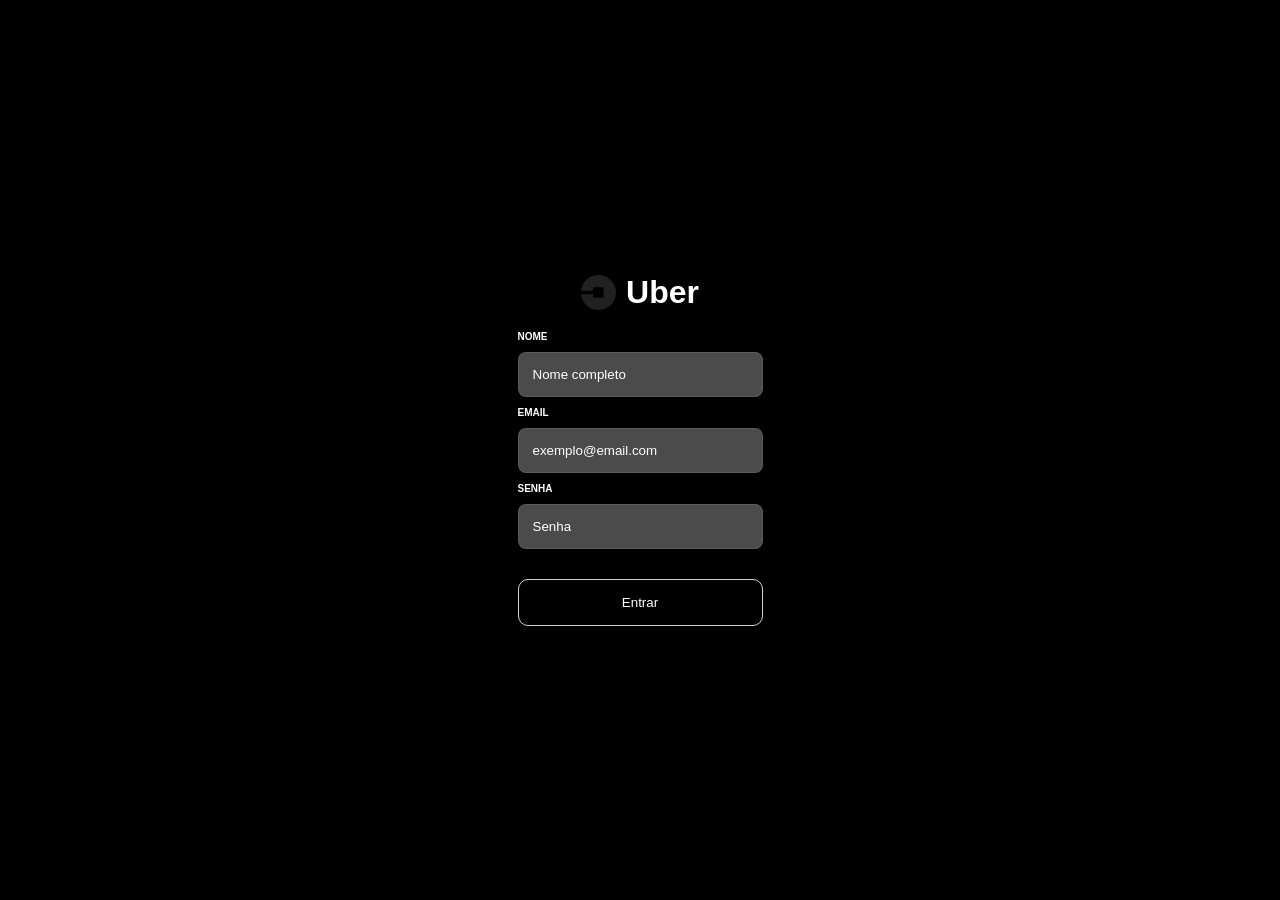
==== index.html @ 7963d484 "Add files via upload" ====
<!DOCTYPE html>
<html lang="pt-br">

<head>
    <meta charset="UTF-8">
    <meta name="viewport" content="width=device-width, initial-scale=1">

    <title>Uber</title>

    <style>
        * {
            margin: 0;
            padding: 0;
            box-sizing: border-box;
            font-family: Arial, Helvetica, sans-serif;
        }

        body {
            background: black;
            height: 100vh;
            display: flex;
            justify-content: center;
            align-items: center;
        }

        .card {
            background: black;
            width: 325px;
            padding: 40px;
            border-radius: 20px;
            box-shadow: 0 15px 30px rgba(0, 0, 0, .3);
            text-align: center;
        }

        .titulo-container {
            display: flex;
            justify-content: center;
            align-items: center;
            gap: 10px;
            margin-bottom: 20px;
        }

        .logo-titulo {
            width: 35px;
            height: auto;
        }

        h1 {
            color: white;
            font-family: 'Segoe UI', Tahoma, Geneva, Verdana, sans-serif;
        }

        input {
            color: #D3D3D3;
            width: 100%;
            background-color: rgba(250, 249, 249, 0.3);
            padding: 14px;
            margin: 10px 0;
            border-radius: 8px;
            border: 1px solid rgba(128, 128, 128, 0.3);
            font-family: 'Segoe UI', Tahoma, Geneva, Verdana, sans-serif;
            outline: none;
        }

        input::placeholder {
            color: white;
        }

        button {
            width: 100%;
            padding: 15px;
            margin-top: 20px;
            border: 1px solid #D3D3D3;
            border-radius: 10px;
            background: black;
            color: white;
            cursor: pointer;
            transition: .3s;
            font-family: 'Segoe UI', Tahoma, Geneva, Verdana, sans-serif;
        }

        button:hover {
            background: white;
            color: black;
        }

        h5 {
            text-align: left;
            color: white;
            font-size: 10px;
        }
    </style>
</head>

<body>

    <div class="card">
        
        <div class="titulo-container">
            <img src="logo.png" alt="Logo Uber" class="logo-titulo">
            <h1>Uber</h1>
        </div>

        <form id="meuFormulario">
            <h5>NOME</h5>
            <input type="text" id="nome" required placeholder="Nome completo">

            <h5>EMAIL</h5>
            <input type="email" id="email" required placeholder="exemplo@email.com">

            <h5>SENHA</h5>
            <input type="password" id="senha" required placeholder="Senha">

            <button type="submit">Entrar</button>
        </form>
    </div>

    <script src="script.js"></script>
</body>

</html>
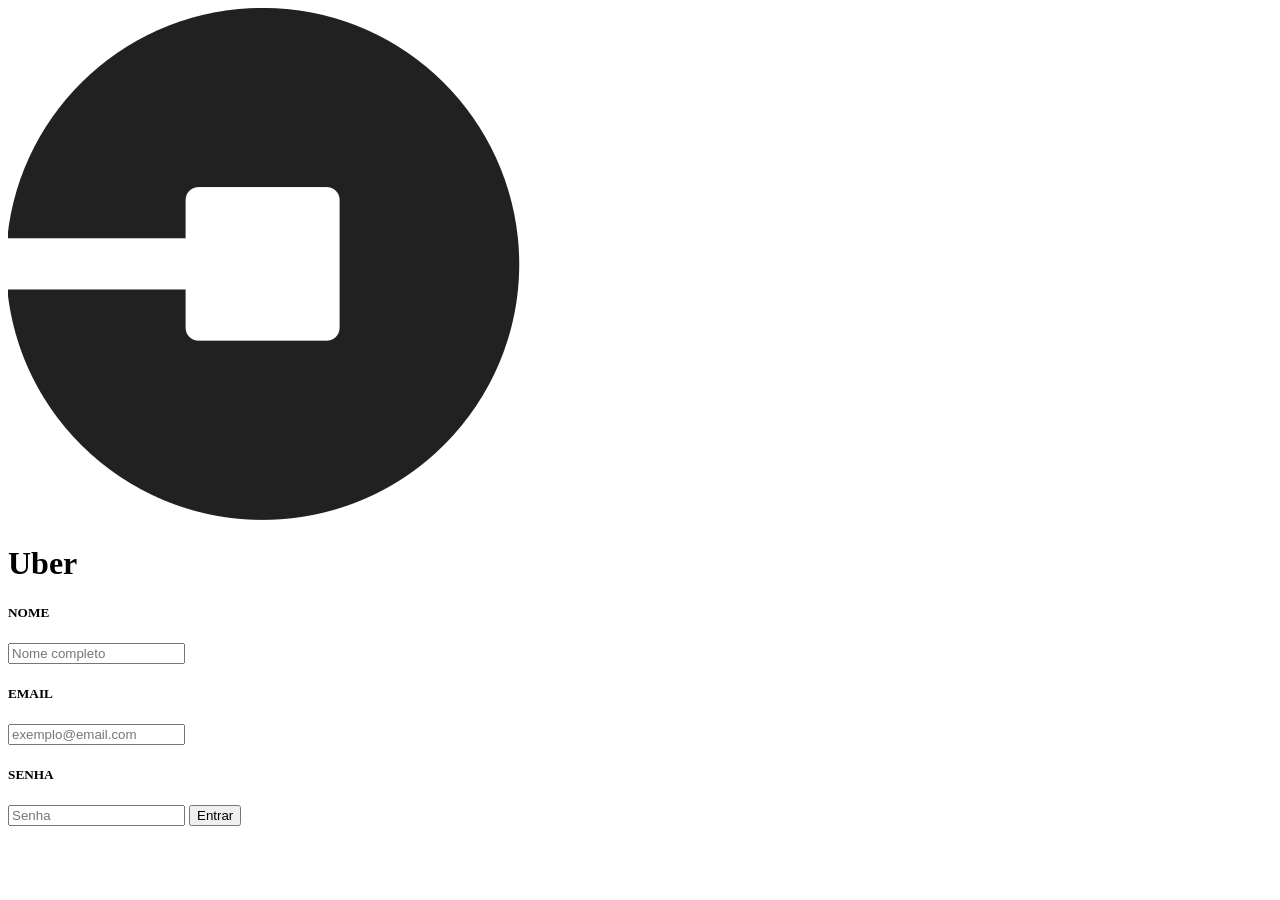
==== commit 61013b36: "Refactor index.html for login page structure" ====
--- a/index.html
+++ b/index.html
@@ -3,119 +3,54 @@
 
 <head>
     <meta charset="UTF-8">
-    <meta name="viewport" content="width=device-width, initial-scale=1">
+    <meta name="viewport" content="width=device-width, initial-scale=1.0">
 
-    <title>Uber</title>
+    <title>Uber - Login</title>
 
-    <style>
-        * {
-            margin: 0;
-            padding: 0;
-            box-sizing: border-box;
-            font-family: Arial, Helvetica, sans-serif;
-        }
-
-        body {
-            background: black;
-            height: 100vh;
-            display: flex;
-            justify-content: center;
-            align-items: center;
-        }
-
-        .card {
-            background: black;
-            width: 325px;
-            padding: 40px;
-            border-radius: 20px;
-            box-shadow: 0 15px 30px rgba(0, 0, 0, .3);
-            text-align: center;
-        }
-
-        .titulo-container {
-            display: flex;
-            justify-content: center;
-            align-items: center;
-            gap: 10px;
-            margin-bottom: 20px;
-        }
-
-        .logo-titulo {
-            width: 35px;
-            height: auto;
-        }
-
-        h1 {
-            color: white;
-            font-family: 'Segoe UI', Tahoma, Geneva, Verdana, sans-serif;
-        }
-
-        input {
-            color: #D3D3D3;
-            width: 100%;
-            background-color: rgba(250, 249, 249, 0.3);
-            padding: 14px;
-            margin: 10px 0;
-            border-radius: 8px;
-            border: 1px solid rgba(128, 128, 128, 0.3);
-            font-family: 'Segoe UI', Tahoma, Geneva, Verdana, sans-serif;
-            outline: none;
-        }
-
-        input::placeholder {
-            color: white;
-        }
-
-        button {
-            width: 100%;
-            padding: 15px;
-            margin-top: 20px;
-            border: 1px solid #D3D3D3;
-            border-radius: 10px;
-            background: black;
-            color: white;
-            cursor: pointer;
-            transition: .3s;
-            font-family: 'Segoe UI', Tahoma, Geneva, Verdana, sans-serif;
-        }
-
-        button:hover {
-            background: white;
-            color: black;
-        }
-
-        h5 {
-            text-align: left;
-            color: white;
-            font-size: 10px;
-        }
-    </style>
+    <link rel="stylesheet" href="style.css">
 </head>
 
-<body>
+<body class="login-page">
 
-    <div class="card">
-        
+    <div class="login-card">
+
         <div class="titulo-container">
+
             <img src="logo.png" alt="Logo Uber" class="logo-titulo">
+
             <h1>Uber</h1>
+
         </div>
 
+
         <form id="meuFormulario">
+
             <h5>NOME</h5>
-            <input type="text" id="nome" required placeholder="Nome completo">
+
+            <input type="text" id="nome" placeholder="Nome completo">
+
 
             <h5>EMAIL</h5>
-            <input type="email" id="email" required placeholder="exemplo@email.com">
+
+            <input type="email" id="email" placeholder="exemplo@email.com">
+
 
             <h5>SENHA</h5>
-            <input type="password" id="senha" required placeholder="Senha">
 
-            <button type="submit">Entrar</button>
+            <input type="password" id="senha" placeholder="Senha">
+
+
+            <button type="submit">
+                Entrar
+            </button>
+
         </form>
+
     </div>
 
+
     <script src="script.js"></script>
+
 </body>
 
 </html>
